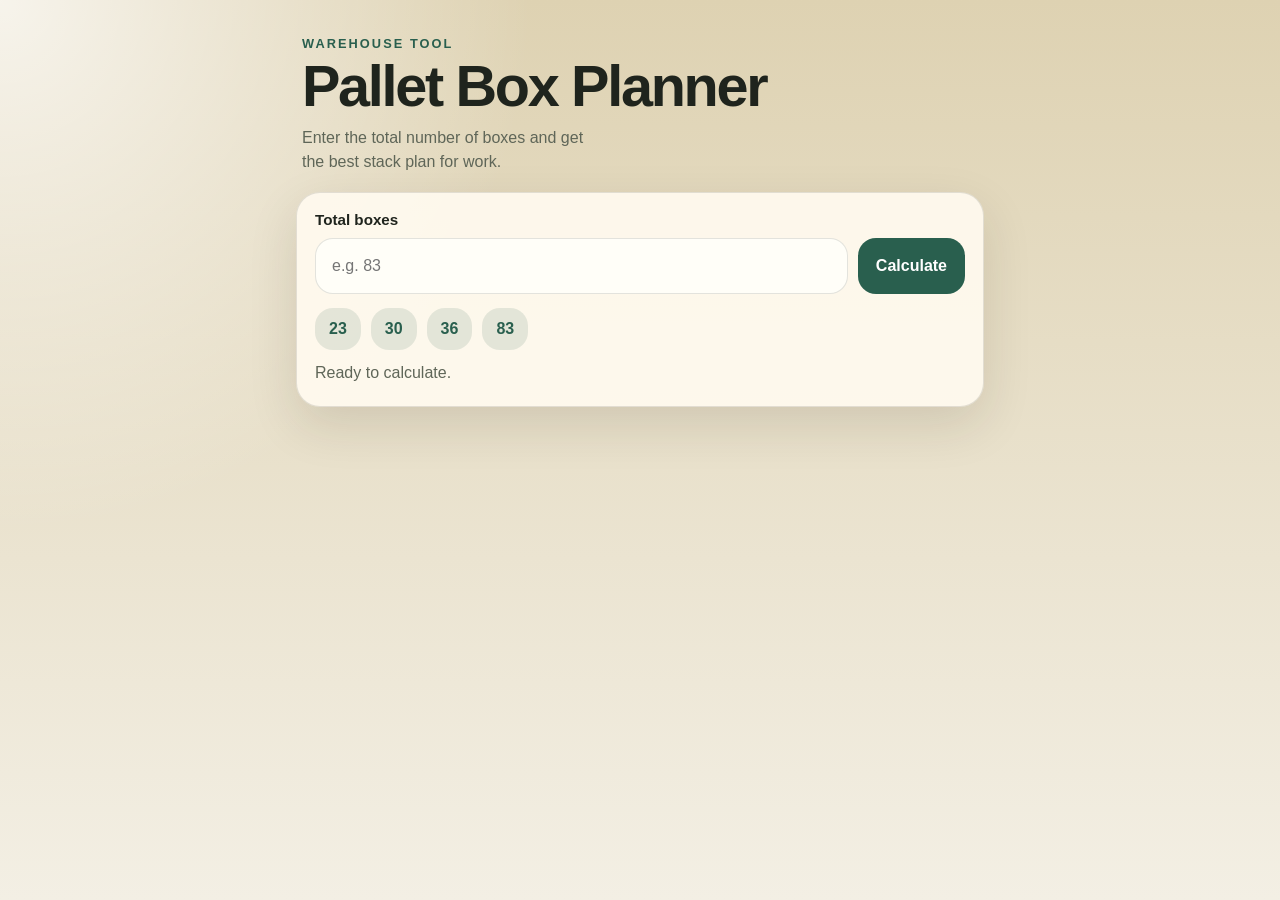
==== index.html @ e96683d2 "Add pallet planner PWA" ====
<!DOCTYPE html>
<html lang="en">
  <head>
    <meta charset="UTF-8" />
    <meta name="viewport" content="width=device-width, initial-scale=1.0" />
    <title>Pallet Box Planner</title>
    <meta name="theme-color" content="#295f4e" />
    <meta name="apple-mobile-web-app-capable" content="yes" />
    <meta name="apple-mobile-web-app-status-bar-style" content="black-translucent" />
    <meta name="apple-mobile-web-app-title" content="Pallet Planner" />
    <link rel="manifest" href="./manifest.webmanifest" />
    <link rel="icon" href="./icon.svg" type="image/svg+xml" />
    <link rel="apple-touch-icon" href="./icon.svg" />
    <link rel="stylesheet" href="./styles.css" />
  </head>
  <body>
    <main class="app">
      <section class="hero">
        <p class="eyebrow">Warehouse Tool</p>
        <h1>Pallet Box Planner</h1>
        <p class="intro">
          Enter the total number of boxes and get the best stack plan for work.
        </p>
      </section>

      <section class="panel">
        <form id="planner-form" class="planner-form">
          <label for="box-count">Total boxes</label>
          <div class="input-row">
            <input
              id="box-count"
              name="box-count"
              type="number"
              inputmode="numeric"
              min="1"
              step="1"
              placeholder="e.g. 83"
              required
            />
            <button type="submit">Calculate</button>
          </div>
        </form>

        <div class="quick-actions">
          <button type="button" class="chip" data-value="23">23</button>
          <button type="button" class="chip" data-value="30">30</button>
          <button type="button" class="chip" data-value="36">36</button>
          <button type="button" class="chip" data-value="83">83</button>
        </div>

        <p id="message" class="message" aria-live="polite">
          Ready to calculate.
        </p>
      </section>

      <section id="results" class="results hidden" aria-live="polite">
        <div class="summary-grid">
          <article class="summary-card">
            <span class="summary-label">Floors</span>
            <strong id="floor-count" class="summary-value">0</strong>
          </article>
          <article class="summary-card">
            <span class="summary-label">Top Floor</span>
            <strong id="top-floor" class="summary-value">0</strong>
          </article>
          <article class="summary-card">
            <span class="summary-label">Rule</span>
            <strong id="rule-used" class="summary-value summary-text">-</strong>
          </article>
        </div>

        <section class="plan-panel">
          <div class="plan-header">
            <h2>Plan Most to Least</h2>
            <p id="plan-line">[]</p>
          </div>
          <div id="floor-list" class="floor-list"></div>
        </section>
      </section>
    </main>

    <script src="./app.js"></script>
  </body>
</html>
---- styles.css ----
:root {
  --bg: #f3efe4;
  --bg-accent: #ded2b2;
  --panel: rgba(255, 250, 239, 0.92);
  --text: #1f241d;
  --muted: #5f6658;
  --line: rgba(31, 36, 29, 0.12);
  --action: #295f4e;
  --action-strong: #174132;
  --filled: #2f6b3f;
  --wall: #2f5f8c;
  --partial: #b26e24;
  --weak: #8f3a2b;
  --shadow: 0 18px 50px rgba(38, 34, 20, 0.12);
}

* {
  box-sizing: border-box;
}

body {
  margin: 0;
  min-height: 100vh;
  font-family: "Avenir Next", "Segoe UI", sans-serif;
  color: var(--text);
  background:
    radial-gradient(circle at top left, rgba(255, 255, 255, 0.75), transparent 34%),
    linear-gradient(180deg, var(--bg-accent), var(--bg));
}

.app {
  width: min(100%, 720px);
  margin: 0 auto;
  padding: 24px 16px 40px;
}

.hero {
  padding: 12px 6px 18px;
}

.eyebrow {
  margin: 0 0 8px;
  font-size: 0.8rem;
  font-weight: 700;
  letter-spacing: 0.16em;
  text-transform: uppercase;
  color: var(--action);
}

h1,
h2,
p {
  margin: 0;
}

h1 {
  font-size: clamp(2rem, 8vw, 3.6rem);
  line-height: 0.95;
  letter-spacing: -0.04em;
}

.intro {
  margin-top: 12px;
  max-width: 34ch;
  font-size: 1rem;
  line-height: 1.5;
  color: var(--muted);
}

.panel,
.plan-panel,
.summary-card {
  background: var(--panel);
  border: 1px solid var(--line);
  border-radius: 24px;
  box-shadow: var(--shadow);
}

.panel {
  padding: 18px;
}

.planner-form label {
  display: block;
  margin-bottom: 10px;
  font-size: 0.95rem;
  font-weight: 700;
}

.input-row {
  display: grid;
  grid-template-columns: 1fr auto;
  gap: 10px;
}

input,
button {
  font: inherit;
}

input {
  width: 100%;
  min-height: 56px;
  padding: 0 16px;
  border: 1px solid var(--line);
  border-radius: 18px;
  background: #fffef8;
}

button {
  min-height: 56px;
  border: 0;
  border-radius: 18px;
  padding: 0 18px;
  font-weight: 700;
  color: #fff;
  background: var(--action);
}

button:active {
  transform: translateY(1px);
}

.quick-actions {
  display: flex;
  flex-wrap: wrap;
  gap: 10px;
  margin-top: 14px;
}

.chip {
  min-height: 42px;
  padding: 0 14px;
  color: var(--action);
  background: rgba(41, 95, 78, 0.12);
}

.message {
  margin-top: 14px;
  min-height: 1.5em;
  color: var(--muted);
}

.results {
  margin-top: 18px;
}

.hidden {
  display: none;
}

.summary-grid {
  display: grid;
  grid-template-columns: repeat(3, minmax(0, 1fr));
  gap: 12px;
}

.summary-card {
  padding: 16px;
}

.summary-label {
  display: block;
  font-size: 0.8rem;
  text-transform: uppercase;
  letter-spacing: 0.12em;
  color: var(--muted);
}

.summary-value {
  display: block;
  margin-top: 8px;
  font-size: clamp(1.5rem, 6vw, 2.4rem);
  line-height: 1;
}

.summary-text {
  font-size: 1rem;
  line-height: 1.2;
}

.plan-panel {
  margin-top: 14px;
  padding: 18px;
}

.plan-header {
  display: flex;
  flex-direction: column;
  gap: 8px;
  margin-bottom: 16px;
}

#plan-line {
  color: var(--muted);
}

.floor-list {
  display: grid;
  gap: 12px;
}

.floor-card {
  display: flex;
  align-items: center;
  justify-content: space-between;
  gap: 12px;
  padding: 16px;
  border-radius: 20px;
  color: #fff;
}

.floor-main {
  display: flex;
  flex-direction: column;
  gap: 4px;
}

.floor-name {
  font-size: 0.85rem;
  text-transform: uppercase;
  letter-spacing: 0.1em;
  opacity: 0.86;
}

.floor-count {
  font-size: clamp(1.8rem, 7vw, 2.8rem);
  line-height: 1;
  font-weight: 800;
}

.floor-tag {
  padding: 8px 12px;
  border-radius: 999px;
  background: rgba(255, 255, 255, 0.18);
  font-weight: 700;
  white-space: nowrap;
}

.filled {
  background: linear-gradient(135deg, #448b56, var(--filled));
}

.wall-formed {
  background: linear-gradient(135deg, #4a7db2, var(--wall));
}

.partial {
  background: linear-gradient(135deg, #d18a3a, var(--partial));
}

.weak {
  background: linear-gradient(135deg, #b04f3c, var(--weak));
}

@media (max-width: 620px) {
  .summary-grid {
    grid-template-columns: 1fr;
  }

  .input-row {
    grid-template-columns: 1fr;
  }

  button {
    width: 100%;
  }

  .floor-card {
    flex-direction: column;
    align-items: flex-start;
  }
}
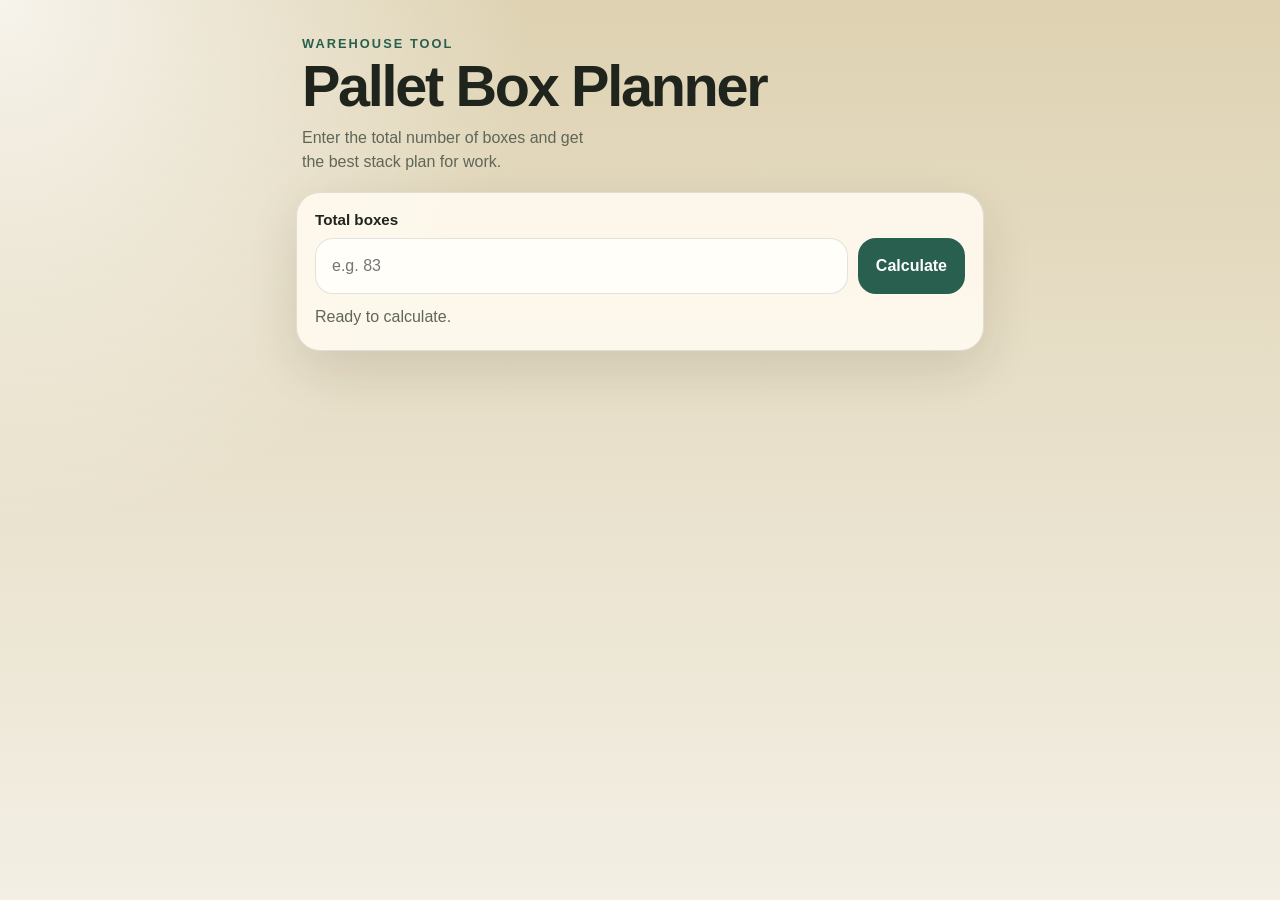
==== commit f67997dc: "Simplify planner layout" ====
--- a/index.html
+++ b/index.html
@@ -41,38 +41,16 @@
           </div>
         </form>
 
-        <div class="quick-actions">
-          <button type="button" class="chip" data-value="23">23</button>
-          <button type="button" class="chip" data-value="30">30</button>
-          <button type="button" class="chip" data-value="36">36</button>
-          <button type="button" class="chip" data-value="83">83</button>
-        </div>
-
         <p id="message" class="message" aria-live="polite">
           Ready to calculate.
         </p>
       </section>
 
       <section id="results" class="results hidden" aria-live="polite">
-        <div class="summary-grid">
-          <article class="summary-card">
-            <span class="summary-label">Floors</span>
-            <strong id="floor-count" class="summary-value">0</strong>
-          </article>
-          <article class="summary-card">
-            <span class="summary-label">Top Floor</span>
-            <strong id="top-floor" class="summary-value">0</strong>
-          </article>
-          <article class="summary-card">
-            <span class="summary-label">Rule</span>
-            <strong id="rule-used" class="summary-value summary-text">-</strong>
-          </article>
-        </div>
-
         <section class="plan-panel">
           <div class="plan-header">
             <h2>Plan Most to Least</h2>
-            <p id="plan-line">[]</p>
+            <p id="plan-line">0 floors</p>
           </div>
           <div id="floor-list" class="floor-list"></div>
         </section>
--- a/styles.css
+++ b/styles.css
@@ -121,20 +121,6 @@
   transform: translateY(1px);
 }
 
-.quick-actions {
-  display: flex;
-  flex-wrap: wrap;
-  gap: 10px;
-  margin-top: 14px;
-}
-
-.chip {
-  min-height: 42px;
-  padding: 0 14px;
-  color: var(--action);
-  background: rgba(41, 95, 78, 0.12);
-}
-
 .message {
   margin-top: 14px;
   min-height: 1.5em;
@@ -149,38 +135,7 @@
   display: none;
 }
 
-.summary-grid {
-  display: grid;
-  grid-template-columns: repeat(3, minmax(0, 1fr));
-  gap: 12px;
-}
-
-.summary-card {
-  padding: 16px;
-}
-
-.summary-label {
-  display: block;
-  font-size: 0.8rem;
-  text-transform: uppercase;
-  letter-spacing: 0.12em;
-  color: var(--muted);
-}
-
-.summary-value {
-  display: block;
-  margin-top: 8px;
-  font-size: clamp(1.5rem, 6vw, 2.4rem);
-  line-height: 1;
-}
-
-.summary-text {
-  font-size: 1rem;
-  line-height: 1.2;
-}
-
 .plan-panel {
-  margin-top: 14px;
   padding: 18px;
 }
 
@@ -237,6 +192,21 @@
   white-space: nowrap;
 }
 
+.floor-meta {
+  display: flex;
+  flex-wrap: wrap;
+  gap: 8px;
+  align-items: center;
+}
+
+.floor-top {
+  font-size: 0.8rem;
+  font-weight: 700;
+  letter-spacing: 0.08em;
+  text-transform: uppercase;
+  opacity: 0.92;
+}
+
 .filled {
   background: linear-gradient(135deg, #448b56, var(--filled));
 }
@@ -254,10 +224,6 @@
 }
 
 @media (max-width: 620px) {
-  .summary-grid {
-    grid-template-columns: 1fr;
-  }
-
   .input-row {
     grid-template-columns: 1fr;
   }
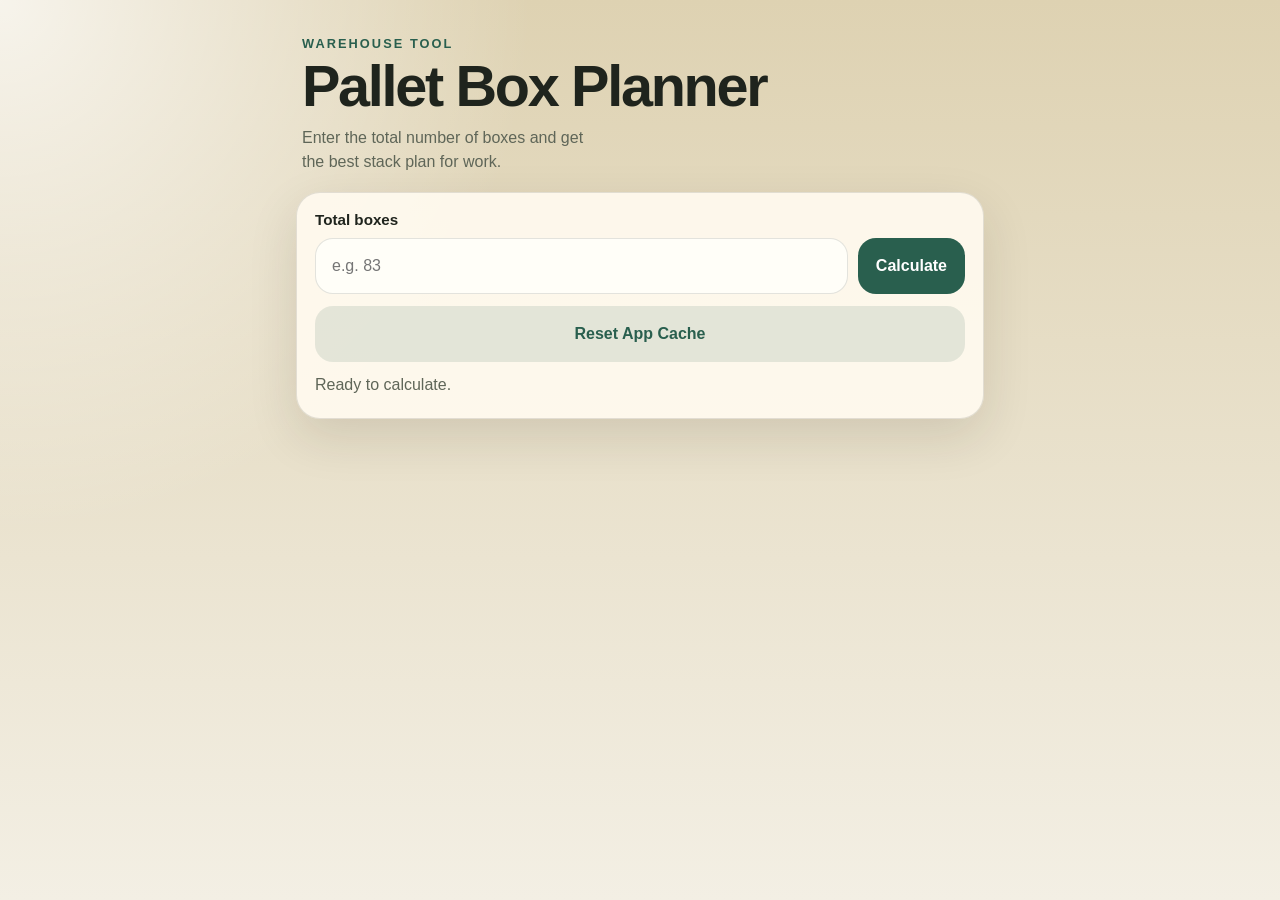
==== commit 03840e8b: "Add in-app cache reset" ====
--- a/index.html
+++ b/index.html
@@ -40,6 +40,9 @@
             <button type="submit">Calculate</button>
           </div>
         </form>
+        <button id="reset-cache" class="secondary-button" type="button">
+          Reset App Cache
+        </button>
 
         <p id="message" class="message" aria-live="polite">
           Ready to calculate.
--- a/styles.css
+++ b/styles.css
@@ -121,6 +121,13 @@
   transform: translateY(1px);
 }
 
+.secondary-button {
+  width: 100%;
+  margin-top: 12px;
+  color: var(--action);
+  background: rgba(41, 95, 78, 0.12);
+}
+
 .message {
   margin-top: 14px;
   min-height: 1.5em;
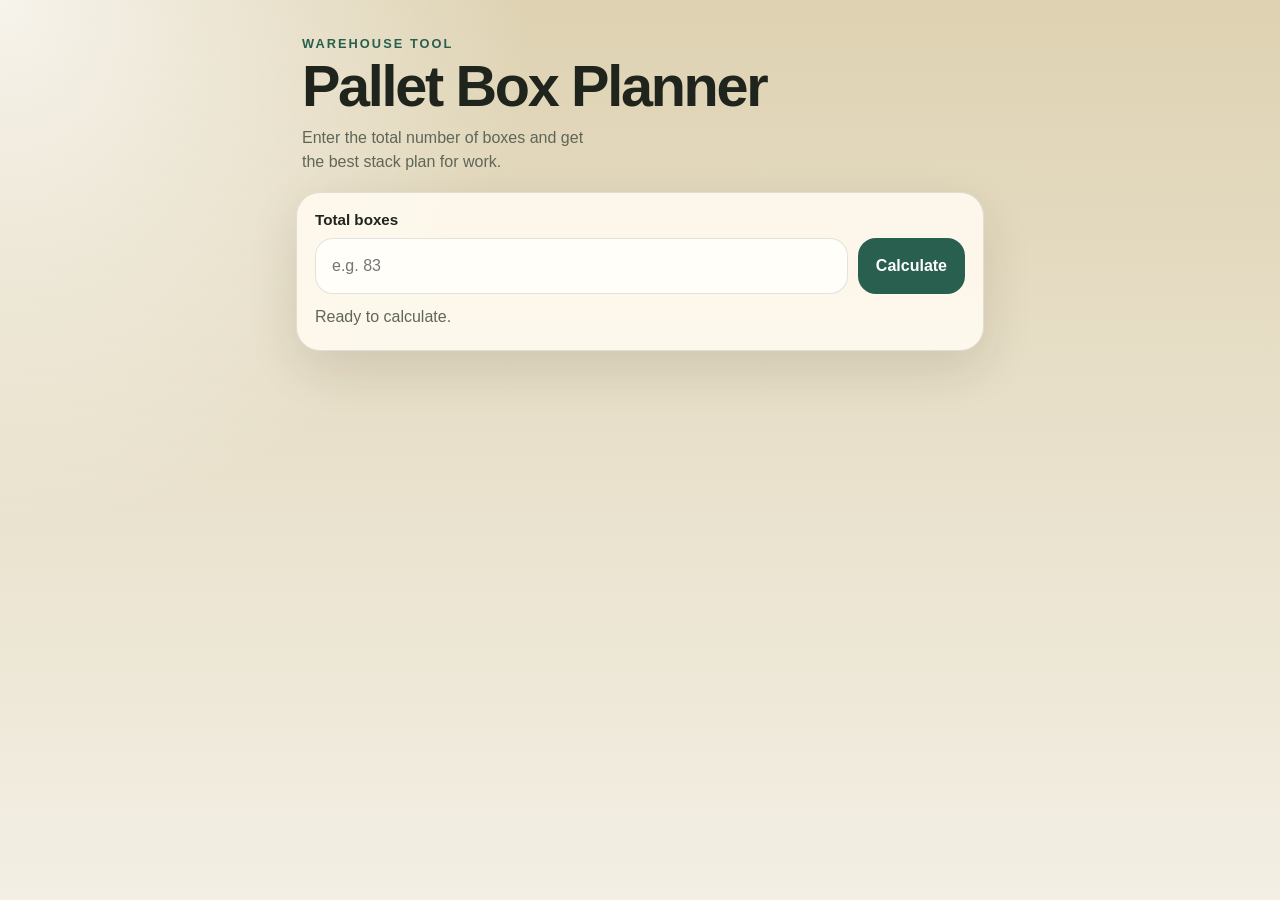
==== commit 3e606ba7: "Revert in-app cache reset" ====
--- a/index.html
+++ b/index.html
@@ -40,9 +40,6 @@
             <button type="submit">Calculate</button>
           </div>
         </form>
-        <button id="reset-cache" class="secondary-button" type="button">
-          Reset App Cache
-        </button>
 
         <p id="message" class="message" aria-live="polite">
           Ready to calculate.
--- a/styles.css
+++ b/styles.css
@@ -121,13 +121,6 @@
   transform: translateY(1px);
 }
 
-.secondary-button {
-  width: 100%;
-  margin-top: 12px;
-  color: var(--action);
-  background: rgba(41, 95, 78, 0.12);
-}
-
 .message {
   margin-top: 14px;
   min-height: 1.5em;
